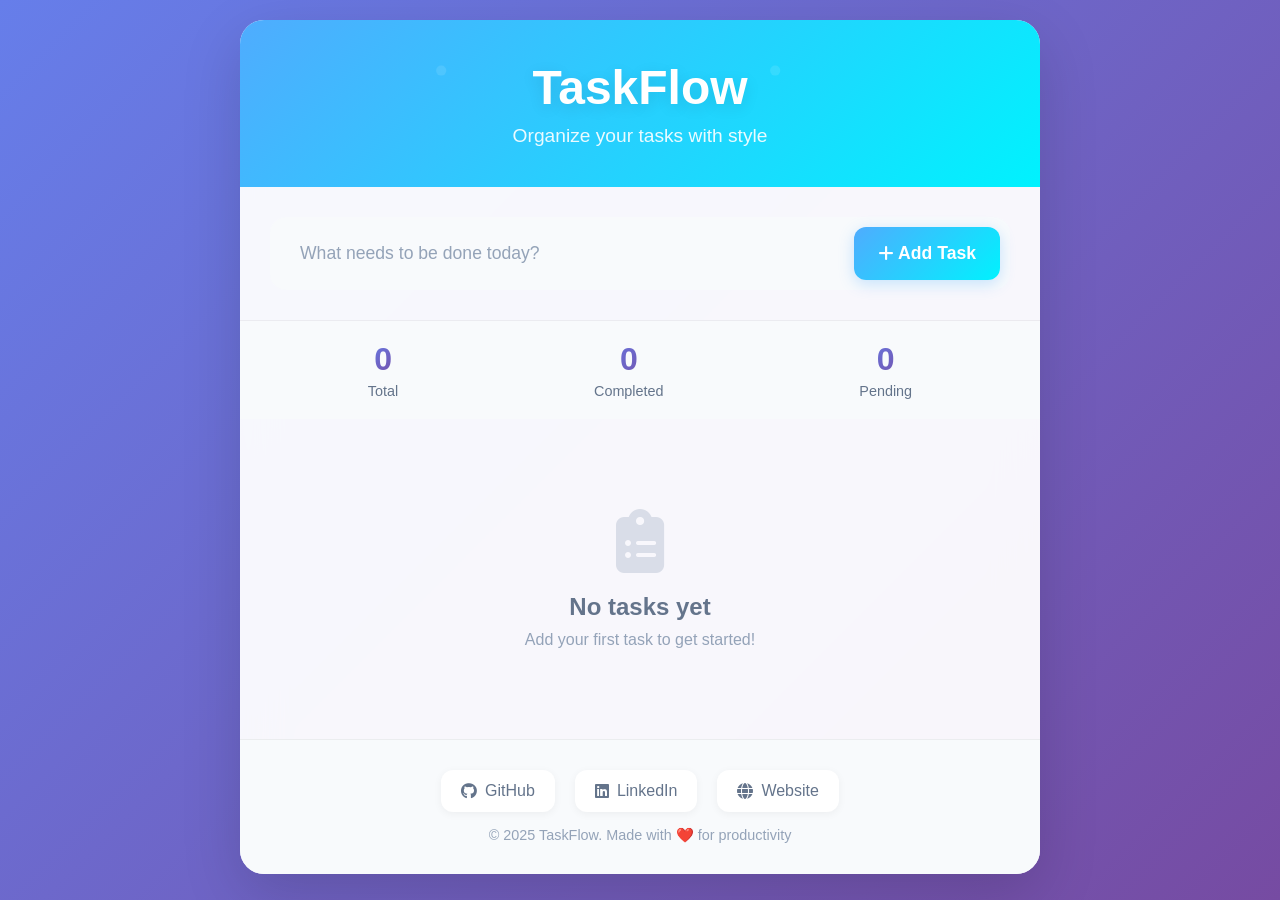
==== index.html @ d51db2e7 "first commit" ====
<!DOCTYPE html>
<html lang="en">
<head>
    <meta charset="UTF-8">
    <meta name="viewport" content="width=device-width, initial-scale=1.0">
    <title>TaskFlow - Modern To-Do Manager</title>
    <link rel="stylesheet" href="https://cdnjs.cloudflare.com/ajax/libs/font-awesome/6.4.0/css/all.min.css">
    <style>
        * {
            margin: 0;
            padding: 0;
            box-sizing: border-box;
        }

        body {
            font-family: 'Inter', -apple-system, BlinkMacSystemFont, sans-serif;
            background: linear-gradient(135deg, #667eea 0%, #764ba2 100%);
            min-height: 100vh;
            color: #333;
            padding: 20px;
        }

        .container {
            max-width: 800px;
            margin: 0 auto;
            background: rgba(255, 255, 255, 0.95);
            border-radius: 24px;
            box-shadow: 0 20px 60px rgba(0, 0, 0, 0.15);
            backdrop-filter: blur(20px);
            overflow: hidden;
        }

        .header {
            background: linear-gradient(135deg, #4facfe 0%, #00f2fe 100%);
            padding: 40px 30px;
            text-align: center;
            position: relative;
            overflow: hidden;
        }

        .header::before {
            content: '';
            position: absolute;
            top: -50%;
            left: -50%;
            width: 200%;
            height: 200%;
            background: url('data:image/svg+xml,<svg xmlns="http://www.w3.org/2000/svg" viewBox="0 0 100 100"><circle cx="20" cy="20" r="2" fill="rgba(255,255,255,0.1)"/><circle cx="80" cy="40" r="1.5" fill="rgba(255,255,255,0.1)"/><circle cx="40" cy="80" r="1" fill="rgba(255,255,255,0.1)"/></svg>') repeat;
            animation: float 20s linear infinite;
        }

        @keyframes float {
            0% { transform: translateX(-50px) translateY(-50px); }
            100% { transform: translateX(50px) translateY(50px); }
        }

        .header h1 {
            font-size: 3rem;
            font-weight: 800;
            color: white;
            text-shadow: 0 4px 15px rgba(0, 0, 0, 0.1);
            margin-bottom: 10px;
            position: relative;
            z-index: 2;
        }

        .header p {
            color: rgba(255, 255, 255, 0.9);
            font-size: 1.2rem;
            font-weight: 300;
            position: relative;
            z-index: 2;
        }

        .input-section {
            padding: 30px;
            border-bottom: 1px solid rgba(0, 0, 0, 0.05);
        }

        .input-container {
            display: flex;
            gap: 12px;
            align-items: center;
            background: #f8fafc;
            border-radius: 16px;
            padding: 8px;
            border: 2px solid transparent;
            transition: all 0.3s ease;
        }

        .input-container:focus-within {
            border-color: #4facfe;
            box-shadow: 0 0 0 4px rgba(79, 172, 254, 0.1);
            background: white;
        }

        #taskInput {
            flex: 1;
            border: none;
            outline: none;
            padding: 16px 20px;
            font-size: 1.1rem;
            background: transparent;
            color: #333;
        }

        #taskInput::placeholder {
            color: #94a3b8;
        }

        .add-btn {
            background: linear-gradient(135deg, #4facfe 0%, #00f2fe 100%);
            color: white;
            border: none;
            padding: 16px 24px;
            border-radius: 12px;
            font-size: 1.1rem;
            font-weight: 600;
            cursor: pointer;
            transition: all 0.3s ease;
            box-shadow: 0 4px 15px rgba(79, 172, 254, 0.3);
        }

        .add-btn:hover {
            transform: translateY(-2px);
            box-shadow: 0 8px 25px rgba(79, 172, 254, 0.4);
        }

        .add-btn:active {
            transform: translateY(0);
        }

        .stats {
            padding: 20px 30px;
            background: #f8fafc;
            display: flex;
            justify-content: space-around;
            text-align: center;
        }

        .stat-item {
            display: flex;
            flex-direction: column;
            gap: 5px;
        }

        .stat-number {
            font-size: 2rem;
            font-weight: 800;
            background: linear-gradient(135deg, #667eea 0%, #764ba2 100%);
            -webkit-background-clip: text;
            -webkit-text-fill-color: transparent;
            background-clip: text;
        }

        .stat-label {
            font-size: 0.9rem;
            color: #64748b;
            font-weight: 500;
        }

        .tasks-section {
            padding: 30px;
            min-height: 300px;
        }

        .empty-state {
            text-align: center;
            padding: 60px 20px;
            color: #94a3b8;
        }

        .empty-state i {
            font-size: 4rem;
            margin-bottom: 20px;
            opacity: 0.3;
        }

        .empty-state h3 {
            font-size: 1.5rem;
            margin-bottom: 10px;
            color: #64748b;
        }

        .task-item {
            background: white;
            border-radius: 16px;
            padding: 20px;
            margin-bottom: 16px;
            box-shadow: 0 4px 12px rgba(0, 0, 0, 0.05);
            border: 1px solid rgba(0, 0, 0, 0.05);
            display: flex;
            align-items: center;
            gap: 16px;
            transition: all 0.3s ease;
            animation: slideIn 0.3s ease;
        }

        @keyframes slideIn {
            from {
                opacity: 0;
                transform: translateY(20px);
            }
            to {
                opacity: 1;
                transform: translateY(0);
            }
        }

        .task-item:hover {
            transform: translateY(-2px);
            box-shadow: 0 8px 25px rgba(0, 0, 0, 0.1);
        }

        .task-item.completed {
            opacity: 0.7;
            background: #f1f5f9;
        }

        .task-checkbox {
            width: 24px;
            height: 24px;
            border: 2px solid #cbd5e1;
            border-radius: 8px;
            cursor: pointer;
            display: flex;
            align-items: center;
            justify-content: center;
            transition: all 0.2s ease;
            flex-shrink: 0;
        }

        .task-checkbox:hover {
            border-color: #4facfe;
        }

        .task-checkbox.checked {
            background: linear-gradient(135deg, #4facfe 0%, #00f2fe 100%);
            border-color: #4facfe;
        }

        .task-checkbox.checked::after {
            content: '✓';
            color: white;
            font-weight: bold;
            font-size: 14px;
        }

        .task-text {
            flex: 1;
            font-size: 1.1rem;
            color: #334155;
            transition: all 0.3s ease;
        }

        .task-text.completed {
            text-decoration: line-through;
            color: #94a3b8;
        }

        .delete-btn {
            background: #fee2e2;
            color: #dc2626;
            border: none;
            padding: 12px;
            border-radius: 10px;
            cursor: pointer;
            font-size: 1rem;
            transition: all 0.2s ease;
            flex-shrink: 0;
        }

        .delete-btn:hover {
            background: #fecaca;
            transform: scale(1.1);
        }

        .footer {
            padding: 30px;
            text-align: center;
            background: #f8fafc;
            border-top: 1px solid rgba(0, 0, 0, 0.05);
        }

        .social-links {
            display: flex;
            justify-content: center;
            gap: 20px;
            margin-bottom: 15px;
        }

        .social-link {
            display: flex;
            align-items: center;
            gap: 8px;
            padding: 12px 20px;
            background: white;
            color: #64748b;
            text-decoration: none;
            border-radius: 12px;
            transition: all 0.3s ease;
            box-shadow: 0 2px 8px rgba(0, 0, 0, 0.05);
            font-weight: 500;
        }

        .social-link:hover {
            transform: translateY(-2px);
            box-shadow: 0 6px 20px rgba(0, 0, 0, 0.15);
            color: #334155;
        }

        .social-link.github:hover {
            background: #333;
            color: white;
        }

        .social-link.linkedin:hover {
            background: #0077b5;
            color: white;
        }

        .social-link.website:hover {
            background: linear-gradient(135deg, #4facfe 0%, #00f2fe 100%);
            color: white;
        }

        .copyright {
            color: #94a3b8;
            font-size: 0.9rem;
            margin-top: 15px;
        }

        /* Responsive Design */
        @media (max-width: 768px) {
            body {
                padding: 10px;
            }

            .header h1 {
                font-size: 2rem;
            }

            .header p {
                font-size: 1rem;
            }

            .input-container {
                flex-direction: column;
                align-items: stretch;
            }

            .add-btn {
                width: 100%;
                padding: 16px;
            }

            .stats {
                flex-direction: column;
                gap: 20px;
            }

            .social-links {
                flex-direction: column;
                align-items: center;
            }

            .social-link {
                width: 200px;
                justify-content: center;
            }

            .task-item {
                padding: 16px;
            }
        }

        @media (max-width: 480px) {
            .container {
                border-radius: 16px;
            }

            .header {
                padding: 30px 20px;
            }

            .input-section, .tasks-section {
                padding: 20px;
            }
        }
    </style>
</head>
<body>
    <div class="container">
        <header class="header">
            <h1>TaskFlow</h1>
            <p>Organize your tasks with style</p>
        </header>

        <div class="input-section">
            <div class="input-container">
                <input type="text" id="taskInput" placeholder="What needs to be done today?">
                <button class="add-btn" onclick="addTask()">
                    <i class="fas fa-plus"></i> Add Task
                </button>
            </div>
        </div>

        <div class="stats">
            <div class="stat-item">
                <div class="stat-number" id="totalTasks">0</div>
                <div class="stat-label">Total</div>
            </div>
            <div class="stat-item">
                <div class="stat-number" id="completedTasks">0</div>
                <div class="stat-label">Completed</div>
            </div>
            <div class="stat-item">
                <div class="stat-number" id="pendingTasks">0</div>
                <div class="stat-label">Pending</div>
            </div>
        </div>

        <div class="tasks-section">
            <div class="empty-state" id="emptyState">
                <i class="fas fa-clipboard-list"></i>
                <h3>No tasks yet</h3>
                <p>Add your first task to get started!</p>
            </div>
            <div id="tasksList"></div>
        </div>

        <footer class="footer">
            <div class="social-links">
                <a href="https://github.com/tusharnayan10" class="social-link github" target="_blank">
                    <i class="fab fa-github"></i>
                    GitHub
                </a>
                <a href="https://www.linkedin.com/in/tushar-nayan-cs/" class="social-link linkedin" target="_blank">
                    <i class="fab fa-linkedin"></i>
                    LinkedIn
                </a>
                <a href="https://tusharnayan.netlify.app/" class="social-link website" target="_blank">
                    <i class="fas fa-globe"></i>
                    Website
                </a>
            </div>
            <div class="copyright">
                © 2025 TaskFlow. Made with ❤️ for productivity
            </div>
        </footer>
    </div>

    <script>
        let tasks = [];
        let taskIdCounter = 1;

        // Load tasks from memory on page load
        function init() {
            updateStats();
            renderTasks();
        }

        // Add new task
        function addTask() {
            const taskInput = document.getElementById('taskInput');
            const taskText = taskInput.value.trim();
            
            if (taskText === '') {
                taskInput.focus();
                return;
            }

            const newTask = {
                id: taskIdCounter++,
                text: taskText,
                completed: false,
                createdAt: new Date().toISOString()
            };

            tasks.push(newTask);
            taskInput.value = '';
            
            updateStats();
            renderTasks();
            taskInput.focus();
        }

        // Toggle task completion
        function toggleTask(taskId) {
            const task = tasks.find(t => t.id === taskId);
            if (task) {
                task.completed = !task.completed;
                updateStats();
                renderTasks();
            }
        }

        // Delete task
        function deleteTask(taskId) {
            tasks = tasks.filter(t => t.id !== taskId);
            updateStats();
            renderTasks();
        }

        // Update statistics
        function updateStats() {
            const total = tasks.length;
            const completed = tasks.filter(t => t.completed).length;
            const pending = total - completed;

            document.getElementById('totalTasks').textContent = total;
            document.getElementById('completedTasks').textContent = completed;
            document.getElementById('pendingTasks').textContent = pending;
        }

        // Render tasks list
        function renderTasks() {
            const tasksList = document.getElementById('tasksList');
            const emptyState = document.getElementById('emptyState');
            
            if (tasks.length === 0) {
                emptyState.style.display = 'block';
                tasksList.innerHTML = '';
                return;
            }

            emptyState.style.display = 'none';
            
            tasksList.innerHTML = tasks.map(task => `
                <div class="task-item ${task.completed ? 'completed' : ''}">
                    <div class="task-checkbox ${task.completed ? 'checked' : ''}" 
                         onclick="toggleTask(${task.id})"></div>
                    <div class="task-text ${task.completed ? 'completed' : ''}">${escapeHtml(task.text)}</div>
                    <button class="delete-btn" onclick="deleteTask(${task.id})">
                        <i class="fas fa-trash"></i>
                    </button>
                </div>
            `).join('');
        }

        // Utility function to escape HTML
        function escapeHtml(text) {
            const div = document.createElement('div');
            div.textContent = text;
            return div.innerHTML;
        }

        // Handle Enter key press
        document.getElementById('taskInput').addEventListener('keypress', function(e) {
            if (e.key === 'Enter') {
                addTask();
            }
        });

        // Initialize the app
        init();
    </script>
</body>
</html>
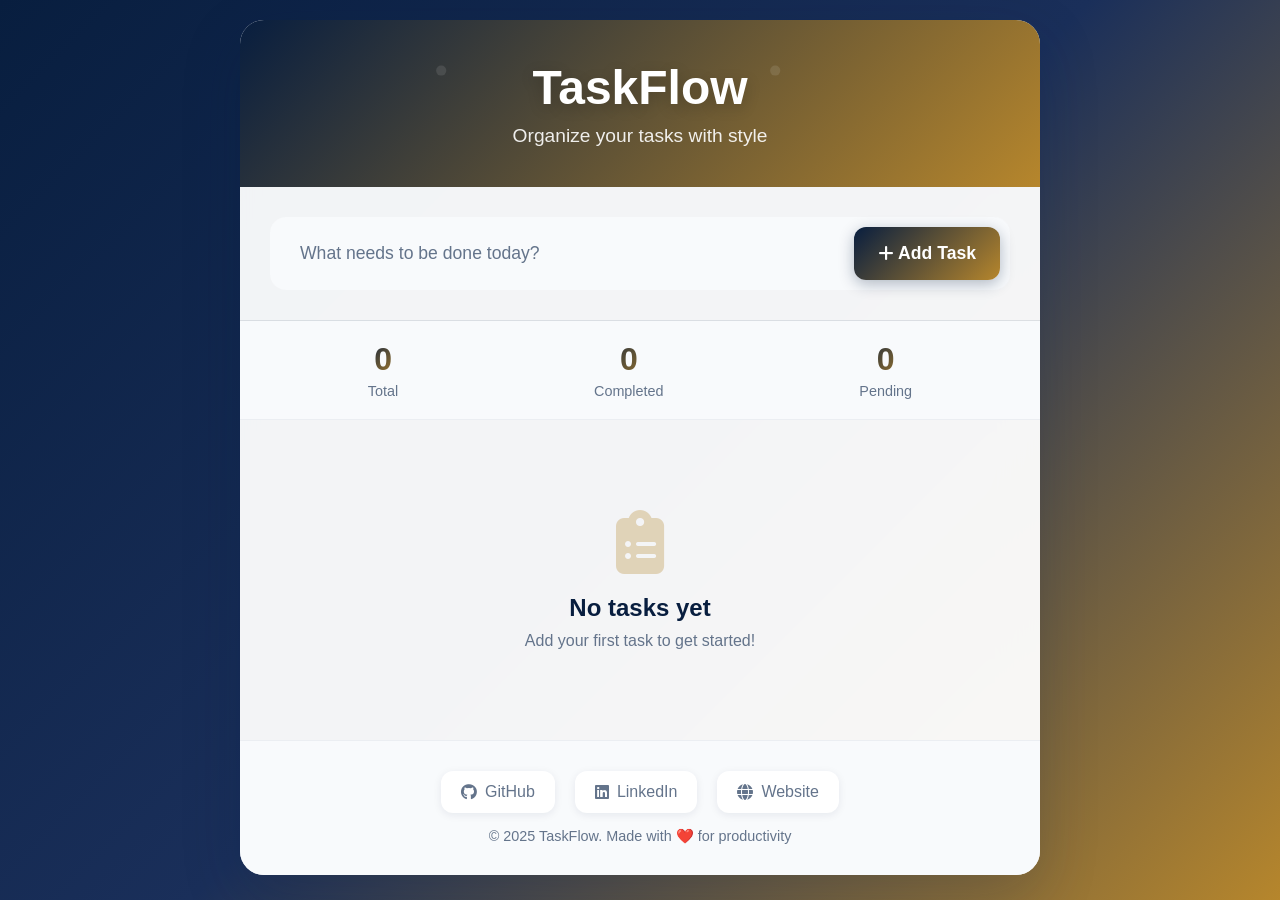
==== commit 654812e1: "first-upd1.1" ====
--- a/index.html
+++ b/index.html
@@ -14,7 +14,7 @@
 
         body {
             font-family: 'Inter', -apple-system, BlinkMacSystemFont, sans-serif;
-            background: linear-gradient(135deg, #667eea 0%, #764ba2 100%);
+            background: linear-gradient(135deg, #081E3F 0%, #1a2f5a 50%, #B6862C 100%);
             min-height: 100vh;
             color: #333;
             padding: 20px;
@@ -25,13 +25,13 @@
             margin: 0 auto;
             background: rgba(255, 255, 255, 0.95);
             border-radius: 24px;
-            box-shadow: 0 20px 60px rgba(0, 0, 0, 0.15);
+            box-shadow: 0 20px 60px rgba(8, 30, 63, 0.2);
             backdrop-filter: blur(20px);
             overflow: hidden;
         }
 
         .header {
-            background: linear-gradient(135deg, #4facfe 0%, #00f2fe 100%);
+            background: linear-gradient(135deg, #081E3F 0%, #B6862C 100%);
             padding: 40px 30px;
             text-align: center;
             position: relative;
@@ -58,7 +58,7 @@
             font-size: 3rem;
             font-weight: 800;
             color: white;
-            text-shadow: 0 4px 15px rgba(0, 0, 0, 0.1);
+            text-shadow: 0 4px 15px rgba(0, 0, 0, 0.2);
             margin-bottom: 10px;
             position: relative;
             z-index: 2;
@@ -74,7 +74,7 @@
 
         .input-section {
             padding: 30px;
-            border-bottom: 1px solid rgba(0, 0, 0, 0.05);
+            border-bottom: 1px solid rgba(8, 30, 63, 0.1);
         }
 
         .input-container {
@@ -89,8 +89,8 @@
         }
 
         .input-container:focus-within {
-            border-color: #4facfe;
-            box-shadow: 0 0 0 4px rgba(79, 172, 254, 0.1);
+            border-color: #B6862C;
+            box-shadow: 0 0 0 4px rgba(182, 134, 44, 0.15);
             background: white;
         }
 
@@ -105,11 +105,11 @@
         }
 
         #taskInput::placeholder {
-            color: #94a3b8;
+            color: #64748b;
         }
 
         .add-btn {
-            background: linear-gradient(135deg, #4facfe 0%, #00f2fe 100%);
+            background: linear-gradient(135deg, #081E3F 0%, #B6862C 100%);
             color: white;
             border: none;
             padding: 16px 24px;
@@ -118,12 +118,13 @@
             font-weight: 600;
             cursor: pointer;
             transition: all 0.3s ease;
-            box-shadow: 0 4px 15px rgba(79, 172, 254, 0.3);
+            box-shadow: 0 4px 15px rgba(8, 30, 63, 0.3);
         }
 
         .add-btn:hover {
             transform: translateY(-2px);
-            box-shadow: 0 8px 25px rgba(79, 172, 254, 0.4);
+            box-shadow: 0 8px 25px rgba(8, 30, 63, 0.4);
+            background: linear-gradient(135deg, #0a2249 0%, #c99532 100%);
         }
 
         .add-btn:active {
@@ -136,6 +137,7 @@
             display: flex;
             justify-content: space-around;
             text-align: center;
+            border-bottom: 1px solid rgba(8, 30, 63, 0.05);
         }
 
         .stat-item {
@@ -147,7 +149,7 @@
         .stat-number {
             font-size: 2rem;
             font-weight: 800;
-            background: linear-gradient(135deg, #667eea 0%, #764ba2 100%);
+            background: linear-gradient(135deg, #081E3F 0%, #B6862C 100%);
             -webkit-background-clip: text;
             -webkit-text-fill-color: transparent;
             background-clip: text;
@@ -167,19 +169,20 @@
         .empty-state {
             text-align: center;
             padding: 60px 20px;
-            color: #94a3b8;
+            color: #64748b;
         }
 
         .empty-state i {
             font-size: 4rem;
             margin-bottom: 20px;
             opacity: 0.3;
+            color: #B6862C;
         }
 
         .empty-state h3 {
             font-size: 1.5rem;
             margin-bottom: 10px;
-            color: #64748b;
+            color: #081E3F;
         }
 
         .task-item {
@@ -187,8 +190,8 @@
             border-radius: 16px;
             padding: 20px;
             margin-bottom: 16px;
-            box-shadow: 0 4px 12px rgba(0, 0, 0, 0.05);
-            border: 1px solid rgba(0, 0, 0, 0.05);
+            box-shadow: 0 4px 12px rgba(8, 30, 63, 0.08);
+            border: 1px solid rgba(8, 30, 63, 0.1);
             display: flex;
             align-items: center;
             gap: 16px;
@@ -209,7 +212,8 @@
 
         .task-item:hover {
             transform: translateY(-2px);
-            box-shadow: 0 8px 25px rgba(0, 0, 0, 0.1);
+            box-shadow: 0 8px 25px rgba(8, 30, 63, 0.15);
+            border-color: rgba(182, 134, 44, 0.2);
         }
 
         .task-item.completed {
@@ -231,12 +235,12 @@
         }
 
         .task-checkbox:hover {
-            border-color: #4facfe;
+            border-color: #B6862C;
         }
 
         .task-checkbox.checked {
-            background: linear-gradient(135deg, #4facfe 0%, #00f2fe 100%);
-            border-color: #4facfe;
+            background: linear-gradient(135deg, #081E3F 0%, #B6862C 100%);
+            border-color: #B6862C;
         }
 
         .task-checkbox.checked::after {
@@ -259,8 +263,8 @@
         }
 
         .delete-btn {
-            background: #fee2e2;
-            color: #dc2626;
+            background: #fecaca;
+            color: #660B05;
             border: none;
             padding: 12px;
             border-radius: 10px;
@@ -271,7 +275,8 @@
         }
 
         .delete-btn:hover {
-            background: #fecaca;
+            background: #fee2e2;
+            color: #660B05;
             transform: scale(1.1);
         }
 
@@ -279,7 +284,7 @@
             padding: 30px;
             text-align: center;
             background: #f8fafc;
-            border-top: 1px solid rgba(0, 0, 0, 0.05);
+            border-top: 1px solid rgba(8, 30, 63, 0.05);
         }
 
         .social-links {
@@ -299,13 +304,13 @@
             text-decoration: none;
             border-radius: 12px;
             transition: all 0.3s ease;
-            box-shadow: 0 2px 8px rgba(0, 0, 0, 0.05);
+            box-shadow: 0 2px 8px rgba(8, 30, 63, 0.08);
             font-weight: 500;
         }
 
         .social-link:hover {
             transform: translateY(-2px);
-            box-shadow: 0 6px 20px rgba(0, 0, 0, 0.15);
+            box-shadow: 0 6px 20px rgba(8, 30, 63, 0.15);
             color: #334155;
         }
 
@@ -320,12 +325,12 @@
         }
 
         .social-link.website:hover {
-            background: linear-gradient(135deg, #4facfe 0%, #00f2fe 100%);
+            background: linear-gradient(135deg, #081E3F 0%, #B6862C 100%);
             color: white;
         }
 
         .copyright {
-            color: #94a3b8;
+            color: #64748b;
             font-size: 0.9rem;
             margin-top: 15px;
         }
@@ -431,15 +436,15 @@
 
         <footer class="footer">
             <div class="social-links">
-                <a href="https://github.com/tusharnayan10" class="social-link github" target="_blank">
+                <a href="https://github.com/yourusername" class="social-link github" target="_blank">
                     <i class="fab fa-github"></i>
                     GitHub
                 </a>
-                <a href="https://www.linkedin.com/in/tushar-nayan-cs/" class="social-link linkedin" target="_blank">
+                <a href="https://linkedin.com/in/yourusername" class="social-link linkedin" target="_blank">
                     <i class="fab fa-linkedin"></i>
                     LinkedIn
                 </a>
-                <a href="https://tusharnayan.netlify.app/" class="social-link website" target="_blank">
+                <a href="https://yourwebsite.com" class="social-link website" target="_blank">
                     <i class="fas fa-globe"></i>
                     Website
                 </a>
@@ -454,8 +459,42 @@
         let tasks = [];
         let taskIdCounter = 1;
 
-        // Load tasks from memory on page load
+        // Save tasks to localStorage
+        function saveTasksToStorage() {
+            try {
+                localStorage.setItem('taskflow_tasks', JSON.stringify(tasks));
+                localStorage.setItem('taskflow_counter', taskIdCounter.toString());
+                console.log('Tasks saved to localStorage');
+            } catch (e) {
+                console.warn('Could not save tasks to localStorage:', e);
+            }
+        }
+
+        // Load tasks from localStorage
+        function loadTasksFromStorage() {
+            try {
+                const savedTasks = localStorage.getItem('taskflow_tasks');
+                const savedCounter = localStorage.getItem('taskflow_counter');
+                
+                if (savedTasks) {
+                    tasks = JSON.parse(savedTasks);
+                    console.log('Loaded tasks from localStorage:', tasks);
+                }
+                
+                if (savedCounter) {
+                    taskIdCounter = parseInt(savedCounter, 10);
+                    console.log('Loaded counter from localStorage:', taskIdCounter);
+                }
+            } catch (e) {
+                console.warn('Could not load tasks from localStorage:', e);
+                tasks = [];
+                taskIdCounter = 1;
+            }
+        }
+
+        // Load tasks from localStorage on page load
         function init() {
+            loadTasksFromStorage();
             updateStats();
             renderTasks();
         }
@@ -480,6 +519,7 @@
             tasks.push(newTask);
             taskInput.value = '';
             
+            saveTasksToStorage();
             updateStats();
             renderTasks();
             taskInput.focus();
@@ -490,6 +530,7 @@
             const task = tasks.find(t => t.id === taskId);
             if (task) {
                 task.completed = !task.completed;
+                saveTasksToStorage();
                 updateStats();
                 renderTasks();
             }
@@ -498,6 +539,7 @@
         // Delete task
         function deleteTask(taskId) {
             tasks = tasks.filter(t => t.id !== taskId);
+            saveTasksToStorage();
             updateStats();
             renderTasks();
         }
